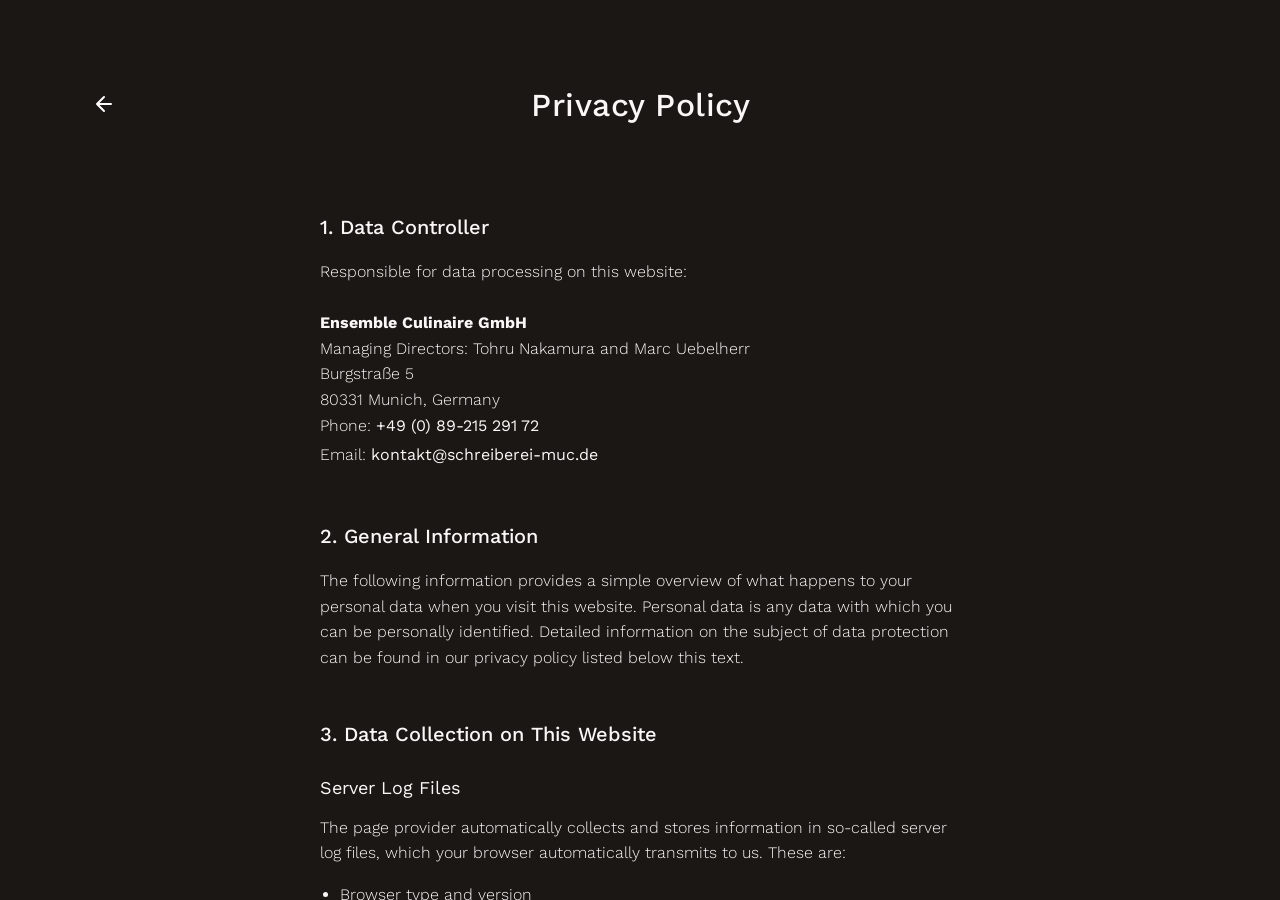
==== datenschutz.html @ 07e4b4e6 "Initial commit: Tohru Nakamura website ready for launch ✨ Features: - 3 Michelin Stars restaurant we" ====
<!DOCTYPE html>
<html lang="en">
<head>
    <meta charset="UTF-8">
    <meta name="viewport" content="width=device-width, initial-scale=1.0">
    <meta name="description" content="Privacy Policy - Tohru Nakamura Restaurant, Munich">
    <title>Privacy Policy - Tohru Nakamura</title>
    
    <!-- Favicon -->
    <link rel="icon" type="image/png" sizes="32x32" href="/favicon-32x32.png">
    <link rel="icon" type="image/png" sizes="16x16" href="/favicon-16x16.png">
    <link rel="apple-touch-icon" sizes="180x180" href="/apple-touch-icon.png">
    <link rel="manifest" href="/site.webmanifest">
    <meta name="msapplication-TileColor" content="#000000">
    <link rel="canonical" href="https://tohru-nakamura.de/datenschutz.html">
    
    <!-- Theme Color -->
    <meta name="theme-color" content="#000000">
    
    <link rel="stylesheet" href="styles.css">
    
    <link rel="preconnect" href="https://fonts.googleapis.com">
    <link rel="preconnect" href="https://fonts.gstatic.com" crossorigin>
    <link href="https://fonts.googleapis.com/css2?family=Work+Sans:wght@300;400;500;600&display=swap" rel="stylesheet">
    
    <script>
        // Add active class and animations on page load (matching main sections)
        document.addEventListener('DOMContentLoaded', function() {
            const section = document.querySelector('.page-section');
            if (section) {
                section.classList.add('active');
            }
        });
    </script>
</head>
<body>
    <section class="page-section">
        <button class="back-button" onclick="window.location.href='index.html'" aria-label="Back to home">
            <svg width="24" height="24" viewBox="0 0 24 24" fill="none" xmlns="http://www.w3.org/2000/svg" aria-hidden="true">
                <path d="M19 12H5M5 12L12 19M5 12L12 5" stroke="white" stroke-width="2" stroke-linecap="round" stroke-linejoin="round"/>
            </svg>
        </button>
        
        <div class="page-container">
            <div class="page-headline">
                <h1>Privacy Policy</h1>
            </div>
            
            <div class="page-content legal-content">
                <div class="page-text">
                    <h2>1. Data Controller</h2>
                    <p>
                        Responsible for data processing on this website:<br><br>
                        <strong>Ensemble Culinaire GmbH</strong><br>
                        Managing Directors: Tohru Nakamura and Marc Uebelherr<br>
                        Burgstraße 5<br>
                        80331 Munich, Germany<br>
                        Phone: <a href="tel:+498921529172" class="contact-link">+49 (0) 89-215 291 72</a><br>
                        Email: <a href="mailto:kontakt@schreiberei-muc.de" class="contact-link">kontakt@schreiberei-muc.de</a>
                    </p>
                </div>

                <div class="page-text">
                    <h2>2. General Information</h2>
                    <p>
                        The following information provides a simple overview of what happens to your personal data when you visit this website. Personal data is any data with which you can be personally identified. Detailed information on the subject of data protection can be found in our privacy policy listed below this text.
                    </p>
                </div>

                <div class="page-text">
                    <h2>3. Data Collection on This Website</h2>
                    <h3>Server Log Files</h3>
                    <p>
                        The page provider automatically collects and stores information in so-called server log files, which your browser automatically transmits to us. These are:
                    </p>
                    <ul>
                        <li>Browser type and version</li>
                        <li>Operating system used</li>
                        <li>Referrer URL</li>
                        <li>Hostname of the accessing computer</li>
                        <li>Time of the server request</li>
                        <li>IP address</li>
                    </ul>
                    <p>
                        This data is not combined with other data sources. The collection of this data is based on Art. 6 para. 1 lit. f GDPR. The website operator has a legitimate interest in the technically error-free presentation and optimization of its website - for this purpose, server log files must be recorded.
                    </p>
                </div>

                <div class="page-text">
                    <h2>4. Contact</h2>
                    <p>
                        If you contact us by email or telephone, your inquiry including all resulting personal data (name, inquiry) will be stored and processed by us for the purpose of handling your request. We do not pass on this data without your consent.
                    </p>
                    <p>
                        The processing of this data is based on Art. 6 para. 1 lit. b GDPR if your request is related to the fulfillment of a contract or is necessary for the implementation of pre-contractual measures. In all other cases, the processing is based on our legitimate interest in the effective processing of requests addressed to us (Art. 6 para. 1 lit. f GDPR) or on your consent (Art. 6 para. 1 lit. a GDPR) if this has been requested.
                    </p>
                    <p>
                        The data sent by you to us via contact requests remain with us until you request us to delete them, revoke your consent to storage or the purpose for data storage no longer applies (e.g. after completion of your request). Mandatory statutory provisions - in particular statutory retention periods - remain unaffected.
                    </p>
                </div>

                <div class="page-text">
                    <h2>5. Cookies</h2>
                    <p>
                        Our website uses so-called "cookies". Cookies are small text files and do not cause any damage to your device. They are stored either temporarily for the duration of a session (session cookies) or permanently (permanent cookies) on your device. Session cookies are automatically deleted after your visit. Permanent cookies remain stored on your device until you delete them yourself or until they are automatically deleted by your web browser.
                    </p>
                    <p>
                        Cookies have various functions. Many cookies are technically necessary, as certain website functions would not work without them (e.g. the reservation function). Other cookies are used to evaluate user behavior or display advertising.
                    </p>
                    <p>
                        You can set your browser so that you are informed about the setting of cookies and only allow cookies in individual cases, exclude the acceptance of cookies for certain cases or in general, and activate the automatic deletion of cookies when closing the browser. If cookies are deactivated, the functionality of this website may be limited.
                    </p>
                    <p>
                        If cookies are used by third-party companies or for analysis purposes, we will inform you separately about this in the context of this privacy policy and, if necessary, request consent.
                    </p>
                </div>

                <div class="page-text">
                    <h2>6. Reservation System (Zenchef/Formitable)</h2>
                    <p>
                        On this website we use the reservation system of Zenchef/Formitable. The provider is Formitable B.V., Gebouw Stationsplein 45 A4.004, 3013 AK Rotterdam, Netherlands.
                    </p>
                    <p>
                        When you make a reservation via our widget, your entered data (name, email address, phone number, date, time, number of people) will be transmitted to Zenchef/Formitable for processing the reservation and stored there. Data processing is based on Art. 6 para. 1 lit. b GDPR to fulfill the reservation contract.
                    </p>
                    <p>
                        Further information on the handling of user data can be found in the privacy policy of Zenchef/Formitable at: <a href="https://www.formitable.com/privacy" target="_blank" rel="noopener noreferrer" class="contact-link">formitable.com/privacy</a>
                    </p>
                </div>

                <div class="page-text">
                    <h2>7. Hosting</h2>
                    <p>
                        This website is hosted by an external service provider (host). The personal data collected on this website is stored on the servers of the host. This may primarily include IP addresses, contact requests, meta and communication data, contract data, contact details, names, website accesses and other data generated via a website.
                    </p>
                    <p>
                        The use of the host is for the purpose of contract fulfillment towards our potential and existing customers (Art. 6 para. 1 lit. b GDPR) and in the interest of a secure, fast and efficient provision of our online offer by a professional provider (Art. 6 para. 1 lit. f GDPR).
                    </p>
                    <p>
                        Our host will only process your data to the extent necessary to fulfill its service obligations and follow our instructions regarding this data.
                    </p>
                </div>

                <div class="page-text">
                    <h2>8. Your Rights as a Data Subject</h2>
                    <p>
                        You have the right:
                    </p>
                    <ul>
                        <li>according to Art. 15 GDPR to request information about your personal data processed by us;</li>
                        <li>according to Art. 16 GDPR to immediately request the correction of incorrect or completion of your personal data stored with us;</li>
                        <li>according to Art. 17 GDPR to request the deletion of your personal data stored with us;</li>
                        <li>according to Art. 18 GDPR to request the restriction of the processing of your personal data;</li>
                        <li>according to Art. 20 GDPR to receive your personal data that you have provided to us in a structured, common and machine-readable format or to request the transfer to another controller;</li>
                        <li>according to Art. 7 para. 3 GDPR to revoke your once given consent to us at any time;</li>
                        <li>according to Art. 77 GDPR to complain to a supervisory authority.</li>
                    </ul>
                </div>

                <div class="page-text">
                    <h2>9. Right to Object</h2>
                    <p>
                        If your personal data is processed on the basis of legitimate interests according to Art. 6 para. 1 sentence 1 lit. f GDPR, you have the right to object to the processing of your personal data according to Art. 21 GDPR, provided that there are reasons for this that arise from your particular situation.
                    </p>
                    <p>
                        If you wish to exercise your right to object, an email to: <a href="mailto:kontakt@schreiberei-muc.de" class="contact-link">kontakt@schreiberei-muc.de</a> is sufficient.
                    </p>
                </div>

                <div class="page-text">
                    <h2>10. Data Security</h2>
                    <p>
                        Within the website visit, we use the widespread SSL procedure (Secure Socket Layer) in connection with the highest encryption level supported by your browser. As a rule, this is 256-bit encryption. If your browser does not support 256-bit encryption, we use 128-bit v3 technology instead. You can recognize whether an individual page of our website is transmitted encrypted by the closed display of the lock symbol in the status bar of your browser.
                    </p>
                    <p>
                        We also use suitable technical and organizational security measures to protect your data against accidental or intentional manipulation, partial or complete loss, destruction or against unauthorized access by third parties. Our security measures are continuously improved in accordance with technological development.
                    </p>
                </div>

                <div class="page-text">
                    <h2>11. Currency and Amendment of this Privacy Policy</h2>
                    <p>
                        This privacy policy is currently valid and has the status of January 2026.
                    </p>
                    <p>
                        Due to the further development of our website and offers or due to changed legal or official requirements, it may become necessary to change this privacy policy. The current privacy policy can be retrieved and printed by you at any time on the website.
                    </p>
                </div>
            </div>
        </div>
    </section>
</body>
</html>
---- styles.css ----
/* Reset & Base Styles */
* {
    margin: 0;
    padding: 0;
    box-sizing: border-box;
}

:root {
    --primary-color: #1a1a1a;
    --secondary-color: #d4af37;
    --accent-color: #8b7355;
    --text-light: #faf8f6; /* Warm White - Soft & Luxurious */
    --text-dark: #333;
    --bg-light: #ffffff;
    --bg-dark: #1a1a1a;
    --bg-section: #1a1714; /* Warm Charcoal - Harmonizes with Warm Black */
    --bg-home: #0e0c0a; /* Warm Black - Premium Fine Dining */
    --burgundy: #7d1a1a; /* Burgundy - Fine Dining Red */
    --burgundy-hover: #9b2226; /* Burgundy Hover State */
    --transition: all 0.3s ease;
    
    /* 8px Baseline Grid System */
    --spacing-xs: 8px;      /* 1x */
    --spacing-sm: 16px;     /* 2x */
    --spacing-md: 24px;     /* 3x */
    --spacing-lg: 32px;     /* 4x */
    --spacing-xl: 40px;     /* 5x */
    --spacing-2xl: 48px;    /* 6x */
    --spacing-3xl: 64px;    /* 8x */
    --spacing-4xl: 80px;    /* 10x */
}

html {
    scroll-behavior: smooth;
    height: 100%;
}

/* Respect user's motion preferences */
@media (prefers-reduced-motion: reduce) {
    *,
    *::before,
    *::after {
        animation-duration: 0.01ms !important;
        animation-iteration-count: 1 !important;
        transition-duration: 0.01ms !important;
        scroll-behavior: auto !important;
    }
}

/* Performance optimizations - Remove will-change after animations */
.home-section:not(.slide-up):not(.slide-in-from-top) {
    will-change: auto;
}

.reserve-section:not(.active):not(.slide-down) {
    will-change: auto;
}

.page-section:not(.active):not(.slide-down) {
    will-change: auto;
}

/* Optimize animations to use GPU */
.home-section,
.reserve-section,
.page-section,
.hero-images-container,
.home-hero-image,
.home-navigation .nav-item {
    transform: translateZ(0);
    -webkit-transform: translateZ(0);
}

body {
    font-family: 'Work Sans', sans-serif;
    line-height: 1.6;
    color: var(--text-dark);
    background-color: var(--bg-light);
    margin: 0;
    padding: 0;
    min-height: 100vh;
    cursor: default;
}

/* Formitable Widget Styling */
.formitable-widget {
    display: none;
}

#ft-0b624972 {
    z-index: 10001 !important;
}

/* Override Formitable default styles if needed */
.formitable-widget iframe {
    border: none !important;
}

/* Skip Link for Accessibility */
.skip-link {
    position: absolute;
    top: -100px;
    left: 20px;
    z-index: 10000;
    background-color: white;
    color: black;
    padding: 12px 24px;
    text-decoration: none;
    font-weight: 600;
    border-radius: 4px;
    box-shadow: 0 4px 12px rgba(0, 0, 0, 0.3);
    transition: top 0.3s ease;
}

.skip-link:focus {
    top: 20px;
    outline: 3px solid #d4af37;
    outline-offset: 2px;
}

/* Premium cursor for interactive elements */
a, button {
    cursor: pointer;
    transition: transform 0.2s ease;
}

a:active, button:active {
    transform: scale(0.98);
}

/* Accessibility - Focus States */
a:focus-visible, 
button:focus-visible {
    outline: 2px solid white;
    outline-offset: 4px;
    border-radius: 2px;
}

.nav-item:focus-visible {
    outline-color: white;
}

.reserve-button:focus-visible,
.page-button:focus-visible {
    outline-color: white;
    outline-offset: 2px;
}

.back-button:focus-visible {
    outline: 2px solid white;
    outline-offset: 4px;
    border-radius: 4px;
}

/* Home page specific body styling */
body:has(.home-section) {
    background-color: var(--bg-home);
    color: var(--text-light);
}

h1, h2, h3 {
    font-family: 'Work Sans', sans-serif;
    font-weight: 600;
}

.container {
    max-width: 1200px;
    margin: 0 auto;
    padding: 0 20px;
}

/* Navigation */
.navbar {
    position: fixed;
    top: 0;
    width: 100%;
    background-color: rgba(26, 26, 26, 0.95);
    backdrop-filter: blur(10px);
    z-index: 1000;
    padding: 1rem 0;
    transition: var(--transition);
}

/* Hide navbar when home section is visible */
body:has(.home-section) .navbar {
    display: none;
}

.navbar.scrolled {
    background-color: rgba(26, 26, 26, 0.98);
    box-shadow: 0 2px 10px rgba(0, 0, 0, 0.1);
}

.navbar .container {
    display: flex;
    justify-content: space-between;
    align-items: center;
}

.nav-brand h1 {
    color: var(--secondary-color);
    font-size: 1.5rem;
    font-weight: 700;
}

.nav-menu {
    display: flex;
    list-style: none;
    gap: 2rem;
}

.nav-link {
    color: var(--text-light);
    text-decoration: none;
    font-weight: 400;
    position: relative;
    display: inline-block;
    padding-bottom: 5px;
}

.nav-link::before {
    content: '';
    position: absolute;
    width: 100%;
    height: 2px;
    bottom: 0;
    left: 0;
    background-color: var(--secondary-color);
    visibility: hidden;
    transform: scaleX(0);
    transform-origin: left;
    transition: all 0.3s ease-in-out 0s;
}

.nav-link:hover {
    color: var(--secondary-color);
}

.nav-link:hover::before {
    visibility: visible;
    transform: scaleX(1);
}

.nav-toggle {
    display: none;
    flex-direction: column;
    background: none;
    border: none;
    cursor: pointer;
    gap: 4px;
}

.nav-toggle span {
    width: 25px;
    height: 2px;
    background-color: var(--text-light);
    transition: var(--transition);
}

/* Home Section - New Design */
.home-section {
    position: fixed;
    top: 0;
    left: 0;
    width: 100%;
    min-height: 100vh;
    height: 100vh;
    background-color: var(--bg-home);
    display: flex;
    flex-direction: column;
    justify-content: center;
    padding: 0;
    overflow: hidden;
    z-index: 100;
    transition: transform 0.8s cubic-bezier(0.77, 0, 0.175, 1);
    transform: translate3d(0, 0, 0);
    will-change: transform;
    backface-visibility: hidden;
    -webkit-backface-visibility: hidden;
}

.home-section::before {
    content: '';
    position: absolute;
    top: 0;
    left: 0;
    width: 100%;
    height: 100%;
    background: var(--bg-home);
    z-index: 999;
    animation: curtainUp 1.2s cubic-bezier(0.77, 0, 0.175, 1) 0.2s forwards;
    pointer-events: none;
}

@keyframes curtainUp {
    to {
        transform: translateY(-100%);
        opacity: 0;
    }
}

/* Home slides up when reserve is active */
.home-section.slide-up {
    transform: translate3d(0, -100%, 0);
}

/* Home slides in from top */
.home-section.slide-in-from-top {
    transform: translate3d(0, -100%, 0);
    animation: slideInFromTop 0.8s cubic-bezier(0.77, 0, 0.175, 1) forwards;
}

@keyframes slideInFromTop {
    to {
        transform: translate3d(0, 0, 0);
    }
}

.home-tagline {
    position: absolute;
    top: var(--spacing-xl);
    left: 0;
    right: 0;
    text-align: center;
    z-index: 10;
}

.home-tagline p {
    font-family: 'Work Sans', sans-serif;
    font-weight: 300;
    letter-spacing: 0.8px;
    margin: 0;
    text-transform: none;
    opacity: 0;
    animation: fadeIn 0.8s ease forwards;
}

.home-tagline #datetime-display {
    animation-delay: 0.8s;
}

.home-tagline #countdown-display {
    animation-delay: 1s;
}

@keyframes fadeIn {
    to {
        opacity: 1;
    }
}

.home-tagline #datetime-display {
    color: #999999;
    font-size: 12px;
    animation-delay: 0.8s;
}

.home-tagline .countdown {
    margin-top: 4px;
    color: #F2F2F2;
    animation-delay: 1s;
}

.home-tagline .open-status {
    display: flex;
    align-items: center;
    gap: 8px;
    margin-top: 4px;
    color: #F2F2F2;
    justify-content: center;
    opacity: 1;
}

/* Location Time */
.home-tagline .location-time {
    font-size: 0.75rem;
    opacity: 0.6;
    font-weight: 300;
    color: #999999;
    animation-delay: 0.8s;
}

.open-dot {
    width: 6px;
    height: 6px;
    background-color: #8ba888; /* Sage Green - Subtle & Elegant */
    border-radius: 50%;
    position: relative;
    display: inline-block;
    animation: breathe 5s ease-in-out infinite;
}

.open-dot::after {
    content: '';
    position: absolute;
    top: -4px;
    left: -4px;
    right: -4px;
    bottom: -4px;
    border: 1px solid rgba(139, 168, 136, 0.25);
    border-radius: 50%;
    animation: ripple 3.5s ease-in-out infinite;
}

@keyframes breathe {
    0%, 100% {
        opacity: 0.8;
    }
    50% {
        opacity: 1;
    }
}

@keyframes ripple {
    0% {
        transform: scale(0.9);
        opacity: 0.8;
    }
    100% {
        transform: scale(1.5);
        opacity: 0;
    }
}

.home-hero-image {
    position: absolute;
    left: 50%;
    top: 50%;
    transform: translate3d(-50%, -50%, 0);
    width: auto;
    height: 50vh;
    display: flex;
    align-items: center;
    justify-content: center;
    z-index: 10;
    will-change: transform;
    backface-visibility: hidden;
    -webkit-backface-visibility: hidden;
}

.hero-images-container {
    position: relative;
    width: auto;
    height: 50vh;
    aspect-ratio: 120 / 140;
    margin: 0 auto;
    overflow: hidden;
    clip-path: url(#heroClipPath);
    -webkit-clip-path: url(#heroClipPath);
}

.hero-image-slide {
    position: absolute;
    top: 0;
    left: 0;
    width: 100%;
    height: 100%;
    object-fit: cover;
    object-position: center;
    opacity: 0;
    transform: translateZ(0) scale(1.03);
    transform-origin: center center;
    backface-visibility: hidden;
    -webkit-backface-visibility: hidden;
    transition: opacity 1.8s cubic-bezier(0.76, 0, 0.24, 1);
}

.hero-image-slide.active {
    opacity: 1;
    will-change: transform, opacity;
    animation: heroKenBurns 6s cubic-bezier(0.25, 0.46, 0.45, 0.94) forwards;
}

.hero-image-slide.fade-out {
    opacity: 0;
    will-change: opacity;
    transition: opacity 1.8s cubic-bezier(0.76, 0, 0.24, 1);
}

.hero-image-slide:not(.active):not(.fade-out) {
    will-change: auto;
}

/* Ken Burns Effect - Subtiler Zoom + leichte Bewegung */
@keyframes heroKenBurns {
    0% {
        transform: translateZ(0) scale(1.03);
    }
    100% {
        transform: translateZ(0) scale(1.1);
    }
}

.hero-logo {
    position: absolute;
    top: 50%;
    left: 50%;
    transform: translate(-50%, -50%);
    width: calc(100% / 1.618);
    height: auto;
    max-width: 90%;
    z-index: 20;
    opacity: 0;
    animation: logoFadeIn 1s ease 1.5s forwards;
    pointer-events: none;
    object-fit: contain;
}

.michelin-stars {
    position: absolute;
    top: calc(50% + 40px);
    left: 50%;
    transform: translateX(-50%);
    display: flex;
    gap: 8px;
    align-items: center;
    z-index: 20;
    opacity: 0;
    animation: logoFadeIn 1s cubic-bezier(0.25, 0.46, 0.45, 0.94) 1.5s forwards;
    pointer-events: none;
}

.michelin-star {
    width: 16px;
    height: 16px;
    object-fit: contain;
    filter: brightness(0) invert(1);
}


@keyframes logoFadeIn {
    from {
        opacity: 0;
        transform: translate3d(-50%, 10px, 0);
    }
    to {
        opacity: 1;
        transform: translate3d(-50%, 0, 0);
    }
}


@keyframes heroReveal {
    to {
        opacity: 1;
        transform: scale(1);
    }
}

.home-navigation {
    position: absolute;
    bottom: var(--spacing-4xl);
    left: 0;
    right: 0;
    display: flex;
    justify-content: center;
    align-items: center;
    gap: var(--spacing-xl);
    padding: 0;
    flex-wrap: wrap;
    z-index: 10;
}

.home-navigation .nav-item {
    color: var(--text-light);
    font-family: 'Work Sans', sans-serif;
    font-size: 1rem;
    font-weight: 300;
    text-decoration: none;
    letter-spacing: 0.5px;
    transition: opacity 0.3s ease;
    position: relative;
    overflow: hidden;
    opacity: 0;
    transform: translate3d(0, 10px, 0);
    animation: fadeInUp 0.6s cubic-bezier(0.25, 0.46, 0.45, 0.94) forwards;
    will-change: transform, opacity;
    backface-visibility: hidden;
}

.home-navigation .nav-item:nth-child(1) {
    animation-delay: 1.2s;
}

.home-navigation .nav-item:nth-child(2) {
    animation-delay: 1.3s;
}

.home-navigation .nav-item:nth-child(3) {
    animation-delay: 1.4s;
}

.home-navigation .nav-item:nth-child(4) {
    animation-delay: 1.5s;
}

.home-navigation .nav-item:nth-child(5) {
    animation-delay: 1.6s;
}

.home-navigation .nav-item::before {
    content: '';
    position: absolute;
    width: 100%;
    height: 1px;
    bottom: 0;
    left: 0;
    background-color: var(--text-light);
    visibility: hidden;
    transform: scaleX(0);
    transform-origin: left;
    transition: all 0.4s cubic-bezier(0.4, 0, 0.2, 1);
}

.home-navigation .nav-item:hover {
    opacity: 1;
}

.home-navigation .nav-item:hover::before {
    visibility: visible;
    transform: scaleX(1);
}

/* Hide top navbar on home section */
#home ~ * .navbar {
    display: none;
}

/* Old Hero Section Styles - Removed (not used in current design) */

/* Unused Styles Removed - Old design elements not used in current implementation */
/* Removed: .btn, .section, .about-content, .restaurant-card, .tv-show-card, .philosophy-content, .contact-content, .contact-form, old .footer */

/* Animations */
@keyframes fadeInUp {
    from {
        opacity: 0;
        transform: translate3d(0, 30px, 0);
    }
    to {
        opacity: 1;
        transform: translate3d(0, 0, 0);
    }
}

/* Bounce animation removed - not used */

/* Home Section Responsive */
@media (max-width: 768px) {
    .home-tagline {
        top: var(--spacing-lg);
    }

    .home-tagline p {
        font-size: 0.85rem;
    }
    
    .home-tagline .hero-headline {
        font-size: 1.75rem;
    }
    
    .home-tagline .hero-subline {
        font-size: 0.875rem;
    }

    .home-hero-image {
        padding: 0 var(--spacing-sm);
    }

    .home-navigation {
        bottom: 72px;
        gap: var(--spacing-md);
    }

    .home-navigation .nav-item {
        font-size: 0.9rem;
    }
    
    .home-footer {
        bottom: var(--spacing-md);
    }
}

@media (max-width: 480px) {
    .home-section {
        display: flex;
        flex-direction: column;
        justify-content: flex-start;
        align-items: center;
        padding: var(--spacing-lg) var(--spacing-sm) var(--spacing-md) var(--spacing-sm);
        gap: 0;
        overflow-y: auto;
        overflow-x: hidden;
        height: 100vh;
        min-height: 100vh;
    }
    
    .home-tagline {
        position: relative;
        top: auto;
        left: auto;
        right: auto;
        margin-top: 0;
        order: 1;
    }

    .home-tagline p {
        font-size: 0.75rem;
        letter-spacing: 0.5px;
    }
    
    .home-hero-image {
        position: relative;
        top: auto;
        left: auto;
        transform: none;
        margin-top: var(--spacing-lg);
        width: 80%;
        max-width: 300px;
        height: auto;
        order: 2;
        padding: 0;
    }
    
    .hero-images-container {
        position: relative;
        width: 100%;
        height: auto;
        aspect-ratio: 120 / 140;
    }
    
    .hero-logo {
        width: calc(100% / 1.618);
        max-width: 80%;
    }
    
    .michelin-stars {
        top: calc(50% + var(--spacing-2xl));
        gap: var(--spacing-sm);
    }
    
    .michelin-star {
        width: 14px;
        height: 14px;
    }

    .home-navigation {
        position: relative;
        bottom: auto;
        left: auto;
        right: auto;
        margin-top: var(--spacing-xl);
        margin-bottom: var(--spacing-lg);
        gap: var(--spacing-md);
        flex-direction: column;
        align-items: center;
        order: 3;
    }

    .home-navigation .nav-item {
        font-size: 0.85rem;
    }
    
    .home-footer {
        position: relative;
        bottom: auto;
        margin-top: var(--spacing-xl);
        order: 4;
    }
}

/* Responsive Design */
@media (max-width: 768px) {
    .nav-menu {
        position: fixed;
        left: -100%;
        top: 70px;
        flex-direction: column;
        background-color: var(--bg-dark);
        width: 100%;
        text-align: center;
        transition: var(--transition);
        padding: 2rem 0;
        box-shadow: 0 10px 27px rgba(0, 0, 0, 0.05);
    }

    .nav-menu.active {
        left: 0;
    }

    .nav-toggle {
        display: flex;
    }

    .nav-toggle.active span:nth-child(1) {
        transform: rotate(45deg) translate(5px, 5px);
    }

    .nav-toggle.active span:nth-child(2) {
        opacity: 0;
    }

    .nav-toggle.active span:nth-child(3) {
        transform: rotate(-45deg) translate(7px, -6px);
    }

    /* Removed unused responsive styles for old design elements */

    .footer-content {
        flex-direction: column;
        gap: 1rem;
    }

    .footer-links {
        flex-wrap: wrap;
        justify-content: center;
    }
}

/* Removed unused responsive styles for old design elements */

/* Reserve Section */
.reserve-section {
    position: fixed;
    top: 0;
    left: 0;
    width: 100%;
    height: 100vh;
    background-color: var(--bg-section);
    color: var(--text-light);
    overflow-y: auto;
    overflow-x: hidden;
    z-index: 200;
    transform: translate3d(0, 100%, 0);
    transition: transform 0.8s cubic-bezier(0.77, 0, 0.175, 1);
    -webkit-overflow-scrolling: touch;
    scroll-behavior: smooth;
    will-change: transform;
    backface-visibility: hidden;
    -webkit-backface-visibility: hidden;
}

/* Reserve slides up when active */
.reserve-section:target,
.reserve-section.active {
    transform: translate3d(0, 0, 0);
}

/* Reserve slides down when closing */
.reserve-section.slide-down {
    transform: translate3d(0, 100%, 0);
}

.back-button {
    position: fixed;
    top: var(--spacing-4xl);
    left: var(--spacing-4xl);
    width: 48px;
    height: 48px;
    background: none;
    border: none;
    cursor: pointer;
    z-index: 9999;
    padding: 12px;
    transition: transform 0.3s cubic-bezier(0.34, 1.56, 0.64, 1), opacity 0.3s ease, background-color 0.3s ease;
    opacity: 1;
    border-radius: 50%;
    display: flex;
    align-items: center;
    justify-content: center;
}

.back-button:hover {
    opacity: 1;
    transform: translateX(-4px);
    background-color: rgba(255, 255, 255, 0.1);
}

.back-button:active {
    transform: translateX(-6px) scale(0.95);
}

.back-button svg {
    display: block;
    width: 100%;
    height: 100%;
}

.reserve-container {
    max-width: 1440px;
    margin: 0 auto;
    padding: var(--spacing-4xl) 0;
    display: flex;
    flex-direction: column;
    align-items: center;
    gap: var(--spacing-4xl);
}

.reserve-headline {
    text-align: center;
}

.reserve-headline h1 {
    font-family: 'Work Sans', sans-serif;
    font-size: 32px;
    font-weight: 500;
    letter-spacing: 0.5px;
    margin: 0;
    opacity: 0;
    transform: translate3d(0, 20px, 0);
    animation: fadeInUp 0.8s cubic-bezier(0.25, 0.46, 0.45, 0.94) 0.1s forwards;
    will-change: transform, opacity;
}

.reserve-content {
    width: 640px;
    max-width: 90%;
    display: flex;
    flex-direction: column;
    gap: var(--spacing-lg);
}

.reserve-intro {
    font-family: 'Work Sans', sans-serif;
    font-size: 16px;
    font-weight: 300;
    line-height: 1.6;
}

.reserve-intro p {
    opacity: 0;
    transform: translate3d(0, 20px, 0);
    animation: fadeInUp 0.8s cubic-bezier(0.25, 0.46, 0.45, 0.94) forwards;
    will-change: transform, opacity;
}

.reserve-intro p:nth-child(1) {
    animation-delay: 0.1s;
}

.reserve-intro p:nth-child(2) {
    animation-delay: 0.2s;
}

.reserve-intro p {
    margin-bottom: 16px;
}

.reserve-intro p:last-child {
    margin-bottom: 0;
}

.reserve-button {
    display: inline-flex;
    align-items: center;
    justify-content: center;
    background-color: var(--burgundy);
    color: var(--text-light);
    font-family: 'Work Sans', sans-serif;
    font-size: 16px;
    font-weight: 400;
    text-decoration: none;
    padding: var(--spacing-sm) var(--spacing-md);
    transition: transform 0.4s cubic-bezier(0.23, 1, 0.32, 1), background-color 0.4s cubic-bezier(0.23, 1, 0.32, 1), box-shadow 0.4s cubic-bezier(0.23, 1, 0.32, 1);
    align-self: flex-start;
    position: relative;
    overflow: hidden;
    opacity: 0;
    transform: translate3d(0, 20px, 0);
    animation: fadeInUp 0.8s cubic-bezier(0.25, 0.46, 0.45, 0.94) 0.25s forwards;
    will-change: transform, opacity;
    backface-visibility: hidden;
}

.reserve-button::before {
    content: '';
    position: absolute;
    top: 0;
    left: -100%;
    width: 100%;
    height: 100%;
    background: linear-gradient(90deg, transparent, rgba(255, 255, 255, 0.2), transparent);
    transition: left 0.6s;
    pointer-events: none;
}

.reserve-button:hover {
    background-color: var(--burgundy-hover);
    transform: translate3d(0, -2px, 0);
    box-shadow: 0 8px 20px rgba(125, 26, 26, 0.5);
}

.reserve-button:hover::before {
    left: 100%;
}

.reserve-section-block {
    display: flex;
    flex-direction: column;
    gap: var(--spacing-sm);
    opacity: 0;
    transform: translate3d(0, 20px, 0);
    animation: fadeInUp 0.8s cubic-bezier(0.25, 0.46, 0.45, 0.94) forwards;
    will-change: transform, opacity;
}

.reserve-content > .reserve-section-block:nth-of-type(1) {
    animation-delay: 0.35s;
}

.reserve-content > .reserve-section-block:nth-of-type(2) {
    animation-delay: 0.45s;
}

.reserve-content > .reserve-section-block:nth-of-type(3) {
    animation-delay: 0.55s;
}

.reserve-content > .reserve-section-block:nth-of-type(4) {
    animation-delay: 0.65s;
}

.reserve-section-block h2 {
    font-family: 'Work Sans', sans-serif;
    font-size: 24px;
    font-weight: 400;
    margin: 0;
}

.reserve-text {
    font-family: 'Work Sans', sans-serif;
    font-size: 16px;
    font-weight: 300;
    line-height: 1.6;
}

.reserve-text p {
    margin-bottom: 16px;
}

.reserve-text p:last-child {
    margin-bottom: 0;
}

/* Closure Dates List */
.closure-dates {
    list-style: none;
    padding: 0;
    margin: 1rem 0;
}

.closure-dates li {
    padding: 0.5rem 0;
    border-bottom: 1px solid rgba(255, 255, 255, 0.1);
    font-family: 'Work Sans', sans-serif;
    font-size: 16px;
    font-weight: 300;
}

.closure-dates li:last-child {
    border-bottom: none;
}

/* Reserve Section Responsive */
@media (max-width: 1024px) {
    .back-button {
        top: var(--spacing-xl);
        left: var(--spacing-xl);
    }
    
    .reserve-container {
        padding: var(--spacing-3xl) var(--spacing-md);
        gap: var(--spacing-3xl);
    }
}

@media (max-width: 768px) {
    .back-button {
        top: var(--spacing-lg);
        left: var(--spacing-lg);
        width: var(--spacing-md);
        height: var(--spacing-md);
    }
    
    .reserve-container {
        padding: var(--spacing-xl) var(--spacing-md);
        gap: var(--spacing-xl);
    }
    
    .reserve-headline h1 {
        font-size: 28px;
    }
    
    .reserve-content {
        width: 100%;
    }
    
    .reserve-section-block h2 {
        font-size: 20px;
    }
}

@media (max-width: 480px) {
    .back-button {
        top: 20px;
        left: 20px;
    }
    
    .reserve-headline h1 {
        font-size: 24px;
    }
    
    .reserve-intro,
    .reserve-text {
        font-size: 14px;
    }
    
    .reserve-button {
        font-size: 14px;
        padding: 12px 20px;
    }
    
    .reserve-section-block h2 {
        font-size: 18px;
    }
}

/* Generic Page Section Styles (Origin, Gift, Contact, Journal) */
.page-section {
    position: fixed;
    top: 0;
    left: 0;
    width: 100%;
    height: 100vh;
    background-color: var(--bg-section);
    color: var(--text-light);
    overflow-y: auto;
    overflow-x: hidden;
    z-index: 200;
    transform: translate3d(0, 100%, 0);
    transition: transform 0.8s cubic-bezier(0.77, 0, 0.175, 1);
    -webkit-overflow-scrolling: touch;
    scroll-behavior: smooth;
    will-change: transform;
    backface-visibility: hidden;
    -webkit-backface-visibility: hidden;
}

.page-section .page-container {
    position: relative;
    min-height: calc(100vh - 160px);
    padding-bottom: var(--spacing-4xl);
}

.page-section:target,
.page-section.active {
    transform: translate3d(0, 0, 0);
}

.page-section.slide-down {
    transform: translate3d(0, 100%, 0);
}

.page-container {
    max-width: 1440px;
    margin: 0 auto;
    padding: var(--spacing-4xl) 0;
    display: flex;
    flex-direction: column;
    align-items: center;
    gap: var(--spacing-4xl);
}

.page-headline {
    text-align: center;
}

.page-headline h1 {
    font-family: 'Work Sans', sans-serif;
    font-size: 32px;
    font-weight: 500;
    letter-spacing: 0.5px;
    margin: 0;
    opacity: 0;
    transform: translate3d(0, 20px, 0);
    animation: fadeInUp 0.8s cubic-bezier(0.25, 0.46, 0.45, 0.94) 0.1s forwards;
    will-change: transform, opacity;
}

.page-content {
    width: 640px;
    max-width: 90%;
    display: flex;
    flex-direction: column;
    gap: var(--spacing-lg);
}

.page-text {
    font-family: 'Work Sans', sans-serif;
    font-size: 16px;
    font-weight: 300;
    line-height: 1.6;
    opacity: 0;
    transform: translate3d(0, 20px, 0);
    animation: fadeInUp 0.8s cubic-bezier(0.25, 0.46, 0.45, 0.94) 0.2s forwards;
    will-change: transform, opacity;
}

.page-text p {
    margin-bottom: 16px;
}

.page-text p:last-child {
    margin-bottom: 0;
}

.page-button {
    display: inline-flex;
    align-items: center;
    justify-content: center;
    background-color: var(--burgundy);
    color: var(--text-light);
    font-family: 'Work Sans', sans-serif;
    font-size: 16px;
    font-weight: 400;
    text-decoration: none;
    padding: var(--spacing-sm) var(--spacing-md);
    transition: transform 0.4s cubic-bezier(0.23, 1, 0.32, 1), background-color 0.4s cubic-bezier(0.23, 1, 0.32, 1), box-shadow 0.4s cubic-bezier(0.23, 1, 0.32, 1);
    align-self: flex-start;
    position: relative;
    overflow: hidden;
    opacity: 0;
    transform: translate3d(0, 20px, 0);
    animation: fadeInUp 0.8s cubic-bezier(0.25, 0.46, 0.45, 0.94) 0.3s forwards;
    will-change: transform, opacity;
    backface-visibility: hidden;
}

.page-button::before {
    content: '';
    position: absolute;
    top: 0;
    left: -100%;
    width: 100%;
    height: 100%;
    background: linear-gradient(90deg, transparent, rgba(255, 255, 255, 0.2), transparent);
    transition: left 0.6s;
    pointer-events: none;
}

.page-button:hover {
    background-color: var(--burgundy-hover);
    transform: translate3d(0, -2px, 0);
    box-shadow: 0 8px 20px rgba(125, 26, 26, 0.5);
}

.page-button:hover::before {
    left: 100%;
}

.page-section-block {
    display: flex;
    flex-direction: column;
    gap: var(--spacing-sm);
    opacity: 0;
    transform: translate3d(0, 20px, 0);
    animation: fadeInUp 0.8s cubic-bezier(0.25, 0.46, 0.45, 0.94) forwards;
    will-change: transform, opacity;
}

.page-section-block:nth-of-type(1) {
    animation-delay: 0.3s;
}

.page-section-block:nth-of-type(2) {
    animation-delay: 0.4s;
}

.page-section-block:nth-of-type(3) {
    animation-delay: 0.5s;
}

.page-section-block:nth-of-type(4) {
    animation-delay: 0.6s;
}

.page-section-block h2 {
    font-family: 'Work Sans', sans-serif;
    font-size: 24px;
    font-weight: 400;
    margin: 0;
}

.page-image {
    width: 100%;
    overflow: hidden;
    border-radius: 0;
    background-color: #1a1a1a;
    position: relative;
    opacity: 0;
    transform: translate3d(0, 20px, 0);
    animation: fadeInUp 0.8s cubic-bezier(0.25, 0.46, 0.45, 0.94) 0.5s forwards;
    will-change: transform, opacity;
}

/* Shimmer effect removed for cleaner look */

.page-image img {
    width: 100%;
    height: auto;
    display: block;
    opacity: 0;
    transition: opacity 0.6s ease;
}

.page-image img.loaded {
    opacity: 1;
}

.page-image img.loaded ~ .page-image::before {
    display: none;
}

/* Contact Section Specific Styles */
.contact-section-block {
    display: flex;
    flex-direction: column;
    gap: var(--spacing-sm);
    opacity: 0;
    transform: translate3d(0, 20px, 0);
    animation: fadeInUp 0.8s cubic-bezier(0.25, 0.46, 0.45, 0.94) forwards;
    will-change: transform, opacity;
}

.contact-section-block:nth-of-type(1) {
    animation-delay: 0.3s;
}

.contact-section-block:nth-of-type(2) {
    animation-delay: 0.4s;
}

.contact-section-block:nth-of-type(3) {
    animation-delay: 0.5s;
}

.contact-section-block:nth-of-type(4) {
    animation-delay: 0.6s;
}

.contact-section-block h2 {
    font-family: 'Work Sans', sans-serif;
    font-size: 24px;
    font-weight: 400;
    margin: 0;
}

.contact-link {
    font-family: 'Work Sans', sans-serif;
    font-size: 16px;
    font-weight: 400;
    color: var(--text-light);
    text-decoration: none;
    display: inline-block;
    position: relative;
    padding-bottom: 4px;
}

.contact-link::before {
    content: '';
    position: absolute;
    width: 100%;
    height: 1px;
    bottom: 0;
    left: 0;
    background-color: var(--text-light);
    visibility: hidden;
    transform: scaleX(0);
    transform-origin: left;
    transition: all 0.3s ease-in-out 0s;
}

.contact-link:hover::before {
    visibility: visible;
    transform: scaleX(1);
}

/* Page Section Responsive */
@media (max-width: 1024px) {
    .page-container {
        padding: 60px 20px;
        gap: 60px;
    }
}

@media (max-width: 768px) {
    .page-container {
        padding: 40px 20px;
        gap: 40px;
    }
    
    .page-headline h1 {
        font-size: 28px;
    }
    
    .page-content {
        width: 100%;
    }
    
    .page-section-block h2,
    .contact-section-block h2 {
        font-size: 20px;
    }
}

@media (max-width: 480px) {
    .page-headline h1 {
        font-size: 24px;
    }
    
    .page-text {
        font-size: 14px;
    }
    
    .page-button {
        font-size: 14px;
        padding: 12px 20px;
    }
    
    .page-section-block h2,
    .contact-section-block h2 {
        font-size: 18px;
    }
    
    .contact-link {
        font-size: 14px;
    }
}

/* Home Footer - Sichtbar auf Home Section */
.home-footer {
    position: absolute;
    bottom: var(--spacing-lg);
    left: 0;
    right: 0;
    width: 100%;
    text-align: center;
    padding: 0;
    display: flex;
    justify-content: center;
    align-items: center;
    gap: var(--spacing-sm);
    opacity: 0;
    animation: fadeIn 0.8s ease 1.8s forwards;
    z-index: 15;
}

.home-footer a {
    font-family: 'Work Sans', sans-serif;
    font-size: 12px;
    font-weight: 300;
    color: rgba(255, 255, 255, 0.6);
    text-decoration: none;
    display: inline-block;
    position: relative;
    padding-bottom: 2px;
    transition: color 0.3s ease;
}

.home-footer a::before {
    content: '';
    position: absolute;
    width: 100%;
    height: 1px;
    bottom: 0;
    left: 0;
    background-color: rgba(255, 255, 255, 0.8);
    visibility: hidden;
    transform: scaleX(0);
    transform-origin: center;
    transition: all 0.3s cubic-bezier(0.4, 0, 0.2, 1);
}

.home-footer a:hover {
    color: rgba(255, 255, 255, 0.95);
}

.home-footer a:hover::before {
    visibility: visible;
    transform: scaleX(1);
}

.home-footer span {
    color: rgba(255, 255, 255, 0.3);
    font-size: 12px;
}

/* Newsletter Form Styles */
.newsletter-form {
    width: 100%;
    opacity: 0;
    animation: fadeInUp 0.8s cubic-bezier(0.25, 0.46, 0.45, 0.94) 0.3s forwards;
}

.newsletter-form-disabled {
    opacity: 0.6;
}

.newsletter-input-group {
    display: flex;
    gap: var(--spacing-sm);
    margin-bottom: var(--spacing-sm);
}

.newsletter-input {
    flex: 1;
    padding: var(--spacing-sm) var(--spacing-md);
    font-family: 'Work Sans', sans-serif;
    font-size: 16px;
    font-weight: 300;
    color: var(--text-light);
    background-color: rgba(255, 255, 255, 0.1);
    border: 1px solid rgba(255, 255, 255, 0.2);
    border-radius: 0;
    outline: none;
    transition: all 0.3s ease;
}

.newsletter-input::placeholder {
    color: rgba(255, 255, 255, 0.5);
}

.newsletter-input:focus {
    background-color: rgba(255, 255, 255, 0.15);
    border-color: rgba(255, 255, 255, 0.4);
}

.newsletter-input:disabled {
    opacity: 0.5;
    cursor: not-allowed;
}

.newsletter-button {
    padding: var(--spacing-sm) var(--spacing-lg);
    font-family: 'Work Sans', sans-serif;
    font-size: 16px;
    font-weight: 400;
    color: white;
    background-color: #7d1a1a; /* Burgundy - Fine Dining Red */
    border: none;
    cursor: pointer;
    transition: all 0.4s cubic-bezier(0.23, 1, 0.32, 1);
    white-space: nowrap;
}

.newsletter-button:hover {
    background-color: var(--burgundy-hover);
    transform: translateY(-2px);
    box-shadow: 0 8px 20px rgba(125, 26, 26, 0.5);
}

.newsletter-button-disabled {
    background-color: #666666 !important;
    cursor: not-allowed !important;
}

.newsletter-button-disabled:hover {
    background-color: #666666 !important;
    transform: none !important;
    box-shadow: none !important;
}

.newsletter-success {
    font-family: 'Work Sans', sans-serif;
    font-size: 16px;
    font-weight: 400;
    color: #4caf50;
    padding: 12px;
    text-align: center;
    animation: fadeIn 0.5s ease;
}

.newsletter-error {
    font-family: 'Work Sans', sans-serif;
    font-size: 14px;
    font-weight: 400;
    color: #ff5252;
    padding: 12px;
    text-align: center;
    animation: fadeIn 0.5s ease;
}

.newsletter-info {
    font-family: 'Work Sans', sans-serif;
    font-size: 14px;
    font-weight: 300;
    color: rgba(255, 255, 255, 0.6);
    padding: 12px;
    text-align: center;
    margin-top: 8px;
}

/* Newsletter Form Responsive */
@media (max-width: 768px) {
    .newsletter-input-group {
        flex-direction: column;
        gap: 12px;
    }
    
    .newsletter-input {
        padding: 14px 18px;
        font-size: 15px;
    }
    
    .newsletter-button {
        padding: 14px 28px;
        font-size: 15px;
        width: 100%;
    }
}

@media (max-width: 480px) {
    .newsletter-input {
        padding: 12px 16px;
        font-size: 14px;
    }
    
    .newsletter-button {
        padding: 12px 24px;
        font-size: 14px;
    }
}

/* Section Footer - Sichtbar in scrollbaren Sections */
.section-footer {
    position: absolute;
    bottom: var(--spacing-md);
    left: 0;
    right: 0;
    width: 100%;
    text-align: center;
    padding: 0;
    display: flex;
    justify-content: center;
    align-items: center;
    gap: var(--spacing-sm);
    opacity: 0;
    animation: fadeInUp 0.8s cubic-bezier(0.25, 0.46, 0.45, 0.94) 0.8s forwards;
}

.section-footer a {
    font-family: 'Work Sans', sans-serif;
    font-size: 12px;
    font-weight: 300;
    color: rgba(255, 255, 255, 0.6);
    text-decoration: none;
    display: inline-block;
    position: relative;
    padding-bottom: 2px;
    transition: color 0.3s ease;
}

.section-footer a::before {
    content: '';
    position: absolute;
    width: 100%;
    height: 1px;
    bottom: 0;
    left: 0;
    background-color: rgba(255, 255, 255, 0.8);
    visibility: hidden;
    transform: scaleX(0);
    transform-origin: center;
    transition: all 0.3s cubic-bezier(0.4, 0, 0.2, 1);
}

.section-footer a:hover {
    color: rgba(255, 255, 255, 0.95);
}

.section-footer a:hover::before {
    visibility: visible;
    transform: scaleX(1);
}

.section-footer span {
    color: rgba(255, 255, 255, 0.3);
    font-size: 12px;
}

/* Footer Styles for Impressum & Datenschutz (Old - Keep for backwards compatibility) */
.footer {
    position: relative;
    width: 100%;
    background-color: var(--bg-home);
    padding: 24px 20px;
    z-index: 50;
    text-align: center;
    display: none; /* Hidden since we use home-footer and section-footer now */
}

.footer-container {
    max-width: 1440px;
    margin: 0 auto;
    display: flex;
    flex-direction: column;
    align-items: center;
    gap: 8px;
}

.footer-copyright {
    font-family: 'Work Sans', sans-serif;
    font-size: 12px;
    font-weight: 300;
    margin: 0;
    color: rgba(255, 255, 255, 0.6);
}

.footer-links {
    display: flex;
    align-items: center;
    gap: 12px;
}

.footer-links a {
    font-family: 'Work Sans', sans-serif;
    font-size: 12px;
    font-weight: 300;
    color: rgba(255, 255, 255, 0.6);
    text-decoration: none;
    position: relative;
    transition: color 0.3s ease;
}

.footer-links a::before {
    content: '';
    position: absolute;
    width: 100%;
    height: 1px;
    bottom: -2px;
    left: 0;
    background-color: rgba(255, 255, 255, 0.6);
    visibility: hidden;
    transform: scaleX(0);
    transform-origin: left;
    transition: all 0.3s ease-in-out 0s;
}

.footer-links a:hover {
    color: rgba(255, 255, 255, 0.9);
}

.footer-links a:hover::before {
    visibility: visible;
    transform: scaleX(1);
}

.footer-separator {
    color: rgba(255, 255, 255, 0.3);
    font-weight: 300;
    font-size: 12px;
}

/* Legal Content Styles for Impressum & Datenschutz */
.legal-content {
    gap: 48px;
}

.legal-content h2 {
    font-family: 'Work Sans', sans-serif;
    font-size: 20px;
    font-weight: 500;
    margin: 0 0 16px 0;
    color: var(--text-light);
}

.legal-content h3 {
    font-family: 'Work Sans', sans-serif;
    font-size: 18px;
    font-weight: 400;
    margin: 24px 0 12px 0;
    color: var(--text-light);
}

.legal-content ul {
    margin-left: 20px;
    margin-bottom: 16px;
}

.legal-content ul li {
    margin-bottom: 8px;
    line-height: 1.6;
}

/* Footer Responsive */
@media (max-width: 768px) {
    .home-footer,
    .section-footer {
        gap: 10px;
        padding: 16px 0 0 0;
    }
    
    .home-footer a,
    .section-footer a {
        font-size: 11px;
    }
    
    .home-footer span,
    .section-footer span {
        font-size: 11px;
    }
}

@media (max-width: 480px) {
    .home-footer {
        position: relative;
        bottom: auto;
        padding: 0;
        margin-top: var(--spacing-xl);
        margin-bottom: 0;
    }
    
    .section-footer {
        bottom: 24px;
    }
    
    .page-section .page-container {
        padding-bottom: 70px;
    }
    
    .home-footer a,
    .section-footer a {
        font-size: 10px;
    }
    
    .home-footer span,
    .section-footer span {
        font-size: 10px;
    }
    
    .legal-content h2 {
        font-size: 18px;
    }
    
    .legal-content h3 {
        font-size: 16px;
    }
}
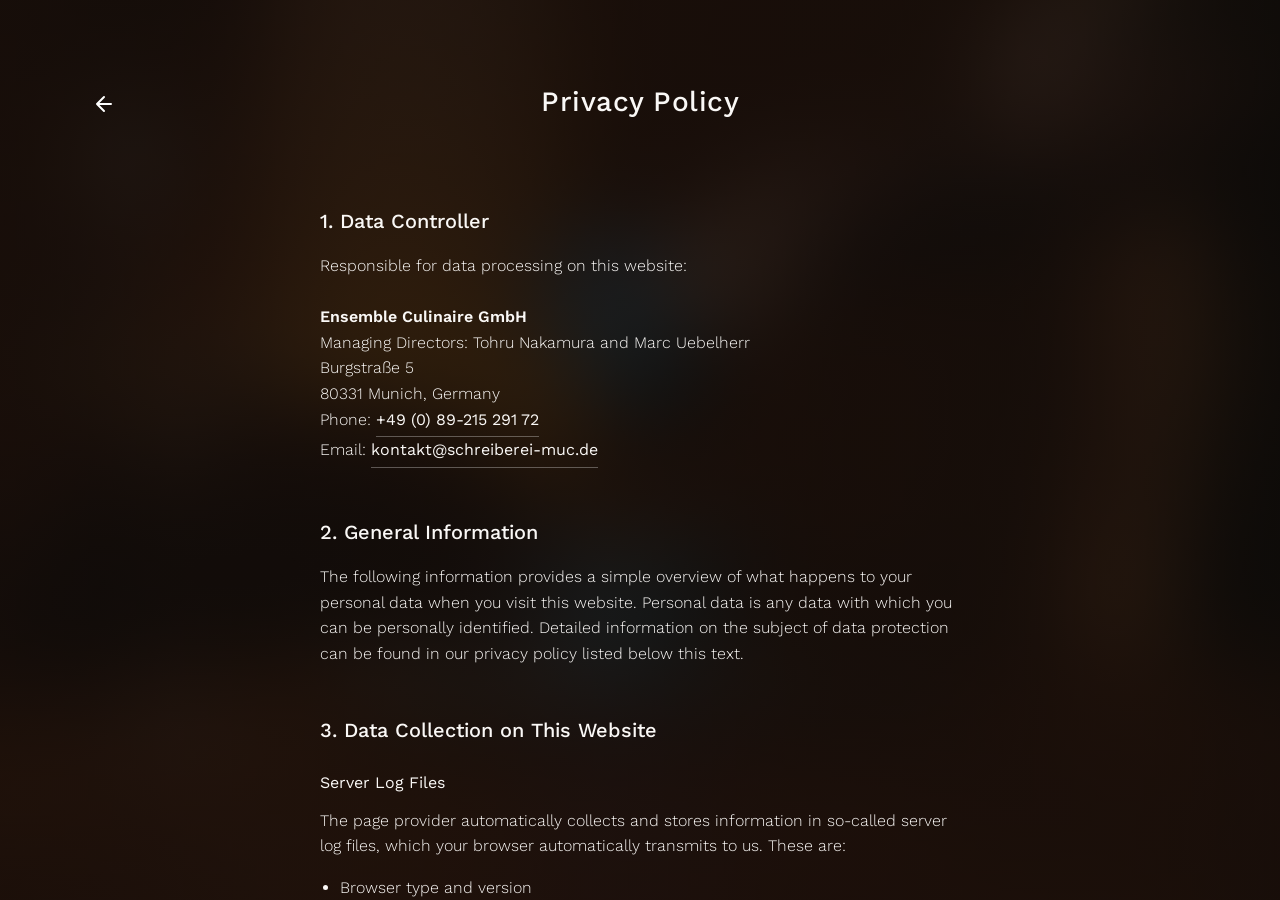
==== commit f82a8ee5: "Font checked." ====
--- a/datenschutz.html
+++ b/datenschutz.html
@@ -18,10 +18,6 @@
     <meta name="theme-color" content="#000000">
     
     <link rel="stylesheet" href="styles.css">
-    
-    <link rel="preconnect" href="https://fonts.googleapis.com">
-    <link rel="preconnect" href="https://fonts.gstatic.com" crossorigin>
-    <link href="https://fonts.googleapis.com/css2?family=Work+Sans:wght@300;400;500;600&display=swap" rel="stylesheet">
     
     <script>
         // Add active class and animations on page load (matching main sections)
--- a/styles.css
+++ b/styles.css
@@ -1,3 +1,37 @@
+/* Self-hosted Work Sans — no external Google Fonts dependency */
+@font-face {
+    font-family: 'Work Sans';
+    font-style: normal;
+    font-weight: 300;
+    font-display: swap;
+    src: url('fonts/work-sans-latin-300-normal.woff2') format('woff2'),
+         url('fonts/work-sans-latin-300-normal.woff') format('woff');
+}
+@font-face {
+    font-family: 'Work Sans';
+    font-style: normal;
+    font-weight: 400;
+    font-display: swap;
+    src: url('fonts/work-sans-latin-400-normal.woff2') format('woff2'),
+         url('fonts/work-sans-latin-400-normal.woff') format('woff');
+}
+@font-face {
+    font-family: 'Work Sans';
+    font-style: normal;
+    font-weight: 500;
+    font-display: swap;
+    src: url('fonts/work-sans-latin-500-normal.woff2') format('woff2'),
+         url('fonts/work-sans-latin-500-normal.woff') format('woff');
+}
+@font-face {
+    font-family: 'Work Sans';
+    font-style: normal;
+    font-weight: 600;
+    font-display: swap;
+    src: url('fonts/work-sans-latin-600-normal.woff2') format('woff2'),
+         url('fonts/work-sans-latin-600-normal.woff') format('woff');
+}
+
 /* Reset & Base Styles */
 * {
     margin: 0;
@@ -12,11 +46,11 @@
     --text-light: #faf8f6; /* Warm White - Soft & Luxurious */
     --text-dark: #333;
     --bg-light: #ffffff;
-    --bg-dark: #1a1a1a;
-    --bg-section: #1a1714; /* Warm Charcoal - Harmonizes with Warm Black */
+    --bg-dark: #0e0c0a;
+    --bg-section: #0e0c0a; /* Warm Black - Same as homepage */
     --bg-home: #0e0c0a; /* Warm Black - Premium Fine Dining */
-    --burgundy: #7d1a1a; /* Burgundy - Fine Dining Red */
-    --burgundy-hover: #9b2226; /* Burgundy Hover State */
+    --burgundy: #b8252c; /* Warm Crimson - Vibrant Fine Dining Red */
+    --burgundy-hover: #d32f37; /* Warm Crimson Hover State */
     --transition: all 0.3s ease;
     
     /* 8px Baseline Grid System */
@@ -75,11 +109,12 @@
     font-family: 'Work Sans', sans-serif;
     line-height: 1.6;
     color: var(--text-dark);
-    background-color: var(--bg-light);
+    background-color: var(--bg-dark);
     margin: 0;
     padding: 0;
     min-height: 100vh;
     cursor: default;
+    overscroll-behavior: none;
 }
 
 /* Formitable Widget Styling */
@@ -199,7 +234,7 @@
 
 .nav-brand h1 {
     color: var(--secondary-color);
-    font-size: 1.5rem;
+    font-size: 1.25rem;
     font-weight: 700;
 }
 
@@ -350,15 +385,20 @@
 }
 
 .home-tagline #datetime-display {
-    color: #999999;
+    color: #faf8f6;
     font-size: 12px;
     animation-delay: 0.8s;
+    font-variant-numeric: tabular-nums;
+    min-height: 1.4em;
+    line-height: 1.4;
 }
 
 .home-tagline .countdown {
     margin-top: 4px;
     color: #F2F2F2;
     animation-delay: 1s;
+    min-height: 1.6em;
+    line-height: 1.6;
 }
 
 .home-tagline .open-status {
@@ -369,6 +409,8 @@
     color: #F2F2F2;
     justify-content: center;
     opacity: 1;
+    min-height: 1.6em;
+    line-height: 1.6;
 }
 
 /* Location Time */
@@ -383,49 +425,26 @@
 .open-dot {
     width: 6px;
     height: 6px;
-    background-color: #8ba888; /* Sage Green - Subtle & Elegant */
+    background-color: #8ba888;
     border-radius: 50%;
     position: relative;
     display: inline-block;
-    animation: breathe 5s ease-in-out infinite;
-}
-
-.open-dot::after {
-    content: '';
-    position: absolute;
-    top: -4px;
-    left: -4px;
-    right: -4px;
-    bottom: -4px;
-    border: 1px solid rgba(139, 168, 136, 0.25);
-    border-radius: 50%;
-    animation: ripple 3.5s ease-in-out infinite;
-}
-
-@keyframes breathe {
+    animation: blink 2s ease-in-out infinite;
+}
+
+@keyframes blink {
     0%, 100% {
-        opacity: 0.8;
+        opacity: 1;
     }
     50% {
-        opacity: 1;
-    }
-}
-
-@keyframes ripple {
-    0% {
-        transform: scale(0.9);
-        opacity: 0.8;
-    }
-    100% {
-        transform: scale(1.5);
-        opacity: 0;
+        opacity: 0.3;
     }
 }
 
 .home-hero-image {
     position: absolute;
     left: 50%;
-    top: 50%;
+    top: 46%;
     transform: translate3d(-50%, -50%, 0);
     width: auto;
     height: 50vh;
@@ -508,15 +527,15 @@
 
 .michelin-stars {
     position: absolute;
-    top: calc(50% + 40px);
+    top: calc(50% + 105px);
     left: 50%;
     transform: translateX(-50%);
     display: flex;
     gap: 8px;
     align-items: center;
-    z-index: 20;
+    z-index: 25;
     opacity: 0;
-    animation: logoFadeIn 1s cubic-bezier(0.25, 0.46, 0.45, 0.94) 1.5s forwards;
+    animation: starsFadeIn 1s cubic-bezier(0.25, 0.46, 0.45, 0.94) 1.5s forwards;
     pointer-events: none;
 }
 
@@ -531,11 +550,22 @@
 @keyframes logoFadeIn {
     from {
         opacity: 0;
-        transform: translate3d(-50%, 10px, 0);
+        transform: translate(-50%, -50%) scale(0.95);
     }
     to {
         opacity: 1;
-        transform: translate3d(-50%, 0, 0);
+        transform: translate(-50%, -50%) scale(1);
+    }
+}
+
+@keyframes starsFadeIn {
+    from {
+        opacity: 0;
+        transform: translateX(-50%) translateY(10px);
+    }
+    to {
+        opacity: 1;
+        transform: translateX(-50%) translateY(0);
     }
 }
 
@@ -545,6 +575,37 @@
         opacity: 1;
         transform: scale(1);
     }
+}
+
+/* LGTDM Logo Link */
+.lgtdm-link {
+    position: fixed;
+    left: calc(75vw + (50vh * 120 / 140) / 4);
+    top: 50%;
+    transform: translate(-50%, -50%);
+    z-index: 10;
+    opacity: 0;
+    animation: fadeIn 0.8s ease 2s forwards;
+    will-change: opacity;
+    -webkit-tap-highlight-color: transparent;
+}
+
+.lgtdm-link:active {
+    transform: translate(-50%, -50%);
+    opacity: 1;
+}
+
+.lgtdm-link .lgtdm-logo {
+    width: 100px;
+    height: auto;
+    filter: brightness(0) saturate(100%) invert(100%) sepia(0%) saturate(0%) hue-rotate(0deg) brightness(96%) contrast(92%);
+    opacity: 0.6;
+    transition: opacity 0.3s ease;
+    display: block;
+}
+
+.lgtdm-link:hover .lgtdm-logo {
+    opacity: 0.9;
 }
 
 .home-navigation {
@@ -598,6 +659,10 @@
     animation-delay: 1.6s;
 }
 
+.home-navigation .nav-item:nth-child(6) {
+    animation-delay: 1.7s;
+}
+
 .home-navigation .nav-item::before {
     content: '';
     position: absolute;
@@ -632,6 +697,12 @@
 /* Removed: .btn, .section, .about-content, .restaurant-card, .tv-show-card, .philosophy-content, .contact-content, .contact-form, old .footer */
 
 /* Animations */
+@keyframes bgDrift {
+    0%, 100% { background-position: center, 48% 48%; }
+    33% { background-position: center, 52% 48%; }
+    66% { background-position: center, 50% 52%; }
+}
+
 @keyframes fadeInUp {
     from {
         opacity: 0;
@@ -652,19 +723,27 @@
     }
 
     .home-tagline p {
-        font-size: 0.85rem;
-    }
-    
+        font-size: 0.75rem;
+    }
+
     .home-tagline .hero-headline {
         font-size: 1.75rem;
     }
-    
+
     .home-tagline .hero-subline {
-        font-size: 0.875rem;
+        font-size: 1rem;
     }
 
     .home-hero-image {
         padding: 0 var(--spacing-sm);
+    }
+    
+    .lgtdm-link {
+        left: calc(75vw + (50vh * 120 / 140) / 4);
+    }
+    
+    .lgtdm-link .lgtdm-logo {
+        width: 80px;
     }
 
     .home-navigation {
@@ -673,7 +752,7 @@
     }
 
     .home-navigation .nav-item {
-        font-size: 0.9rem;
+        font-size: 1rem;
     }
     
     .home-footer {
@@ -682,18 +761,36 @@
 }
 
 @media (max-width: 480px) {
+    .lgtdm-link {
+        position: relative;
+        left: auto;
+        top: auto;
+        transform: none;
+        display: block;
+        width: 100px;
+        margin: var(--spacing-xl) auto 0 auto;
+        order: 4;
+        will-change: auto;
+    }
+    
+    .lgtdm-link .lgtdm-logo {
+        width: 100px;
+    }
+    
     .home-section {
         display: flex;
         flex-direction: column;
         justify-content: flex-start;
         align-items: center;
-        padding: var(--spacing-lg) var(--spacing-sm) var(--spacing-md) var(--spacing-sm);
+        padding: var(--spacing-lg) var(--spacing-sm) 120px var(--spacing-sm);
         gap: 0;
         overflow-y: auto;
         overflow-x: hidden;
         height: 100vh;
         min-height: 100vh;
     }
+    
+    /* Gradients removed - were floating in mid-air on pages */
     
     .home-tagline {
         position: relative;
@@ -735,7 +832,7 @@
     }
     
     .michelin-stars {
-        top: calc(50% + var(--spacing-2xl));
+        top: calc(50% + 82px);
         gap: var(--spacing-sm);
     }
     
@@ -758,7 +855,7 @@
     }
 
     .home-navigation .nav-item {
-        font-size: 0.85rem;
+        font-size: 1rem;
     }
     
     .home-footer {
@@ -825,14 +922,22 @@
     top: 0;
     left: 0;
     width: 100%;
-    height: 100vh;
-    background-color: var(--bg-section);
+    height: 100dvh;
+    background-image:
+        linear-gradient(rgba(14, 12, 10, 0.85), rgba(14, 12, 10, 0.85)),
+        url('images/hero-image-blur.jpg');
+    background-size: cover, 120%;
+    background-position: center, 50% 50%;
+    background-repeat: no-repeat, no-repeat;
     color: var(--text-light);
     overflow-y: auto;
     overflow-x: hidden;
     z-index: 200;
     transform: translate3d(0, 100%, 0);
-    transition: transform 0.8s cubic-bezier(0.77, 0, 0.175, 1);
+    visibility: hidden;
+    transition: transform 1s cubic-bezier(0.77, 0, 0.175, 1), visibility 0s linear 1s;
+    display: flex;
+    flex-direction: column;
     -webkit-overflow-scrolling: touch;
     scroll-behavior: smooth;
     will-change: transform;
@@ -843,7 +948,11 @@
 /* Reserve slides up when active */
 .reserve-section:target,
 .reserve-section.active {
-    transform: translate3d(0, 0, 0);
+    transform: none;
+    visibility: visible;
+    transition: transform 1s cubic-bezier(0.77, 0, 0.175, 1), visibility 0s;
+    will-change: auto;
+    animation: bgDrift 25s ease-in-out 1s infinite;
 }
 
 /* Reserve slides down when closing */
@@ -860,7 +969,7 @@
     background: none;
     border: none;
     cursor: pointer;
-    z-index: 9999;
+    z-index: 1001;
     padding: 12px;
     transition: transform 0.3s cubic-bezier(0.34, 1.56, 0.64, 1), opacity 0.3s ease, background-color 0.3s ease;
     opacity: 1;
@@ -889,7 +998,7 @@
 .reserve-container {
     max-width: 1440px;
     margin: 0 auto;
-    padding: var(--spacing-4xl) 0;
+    padding: var(--spacing-4xl) 0 120px 0;
     display: flex;
     flex-direction: column;
     align-items: center;
@@ -902,7 +1011,7 @@
 
 .reserve-headline h1 {
     font-family: 'Work Sans', sans-serif;
-    font-size: 32px;
+    font-size: 28px;
     font-weight: 500;
     letter-spacing: 0.5px;
     margin: 0;
@@ -954,8 +1063,8 @@
     display: inline-flex;
     align-items: center;
     justify-content: center;
-    background-color: var(--burgundy);
-    color: var(--text-light);
+    background-color: #ffffff;
+    color: #0e0c0a;
     font-family: 'Work Sans', sans-serif;
     font-size: 16px;
     font-weight: 400;
@@ -985,19 +1094,63 @@
 }
 
 .reserve-button:hover {
-    background-color: var(--burgundy-hover);
+    background-color: #f5f5f5;
     transform: translate3d(0, -2px, 0);
-    box-shadow: 0 8px 20px rgba(125, 26, 26, 0.5);
+    box-shadow: 0 8px 20px rgba(255, 255, 255, 0.3);
 }
 
 .reserve-button:hover::before {
     left: 100%;
 }
 
+/* Event date block */
+.event-date {
+    display: flex;
+    flex-direction: column;
+    gap: 6px;
+    margin-bottom: var(--spacing-xs);
+}
+
+.event-date p {
+    font-family: 'Work Sans', sans-serif;
+    font-size: 16px;
+    font-weight: 300;
+    color: rgba(255, 255, 255, 0.9);
+    margin: 0;
+}
+
+/* Outline button (small) */
+a.button-outline,
+a.button-outline:link,
+a.button-outline:visited {
+    display: inline-flex;
+    align-items: center;
+    justify-content: center;
+    background-color: transparent;
+    color: #ffffff;
+    font-family: 'Work Sans', sans-serif;
+    font-size: 12px;
+    font-weight: 400;
+    text-decoration: none;
+    padding: 8px 20px;
+    border: 1px solid rgba(255, 255, 255, 0.4);
+    transition: all 0.3s ease;
+    align-self: flex-start;
+    letter-spacing: 0.02em;
+}
+
+a.button-outline:hover {
+    background-color: #ffffff;
+    color: #0e0c0a;
+    border-color: #ffffff;
+    text-decoration: none;
+}
+
 .reserve-section-block {
     display: flex;
     flex-direction: column;
     gap: var(--spacing-sm);
+    margin-top: var(--spacing-xl);
     opacity: 0;
     transform: translate3d(0, 20px, 0);
     animation: fadeInUp 0.8s cubic-bezier(0.25, 0.46, 0.45, 0.94) forwards;
@@ -1022,7 +1175,7 @@
 
 .reserve-section-block h2 {
     font-family: 'Work Sans', sans-serif;
-    font-size: 24px;
+    font-size: 20px;
     font-weight: 400;
     margin: 0;
 }
@@ -1075,53 +1228,73 @@
 }
 
 @media (max-width: 768px) {
+    .reserve-section,
+    .page-section {
+        background-size: cover, cover;
+    }
+    .reserve-section:target,
+    .reserve-section.active,
+    .page-section:target,
+    .page-section.active {
+        animation: none;
+    }
+
     .back-button {
-        top: var(--spacing-lg);
-        left: var(--spacing-lg);
-        width: var(--spacing-md);
-        height: var(--spacing-md);
-    }
-    
+        top: var(--spacing-md);
+        left: var(--spacing-md);
+        width: 40px;
+        height: 40px;
+        padding: 10px;
+    }
+
     .reserve-container {
-        padding: var(--spacing-xl) var(--spacing-md);
+        padding: 100px var(--spacing-md) calc(80px + env(safe-area-inset-bottom, 0px)) var(--spacing-md);
         gap: var(--spacing-xl);
+    }
+
+    .reserve-headline h1 {
+        font-size: 28px;
+    }
+
+    .reserve-content {
+        width: 100%;
+    }
+
+    .reserve-section-block h2 {
+        font-size: 20px;
+    }
+}
+
+@media (max-width: 480px) {
+    .back-button {
+        top: var(--spacing-sm);
+        left: var(--spacing-sm);
+        width: 36px;
+        height: 36px;
+        padding: 8px;
+    }
+
+    .reserve-container {
+        padding-top: 80px;
+        padding-bottom: calc(100px + env(safe-area-inset-bottom, 0px));
     }
     
     .reserve-headline h1 {
         font-size: 28px;
     }
-    
-    .reserve-content {
-        width: 100%;
-    }
-    
+
+    .reserve-intro,
+    .reserve-text {
+        font-size: 16px;
+    }
+
+    .reserve-button {
+        font-size: 16px;
+        padding: 16px 28px;
+    }
+
     .reserve-section-block h2 {
         font-size: 20px;
-    }
-}
-
-@media (max-width: 480px) {
-    .back-button {
-        top: 20px;
-        left: 20px;
-    }
-    
-    .reserve-headline h1 {
-        font-size: 24px;
-    }
-    
-    .reserve-intro,
-    .reserve-text {
-        font-size: 14px;
-    }
-    
-    .reserve-button {
-        font-size: 14px;
-        padding: 12px 20px;
-    }
-    
-    .reserve-section-block h2 {
-        font-size: 18px;
     }
 }
 
@@ -1131,14 +1304,20 @@
     top: 0;
     left: 0;
     width: 100%;
-    height: 100vh;
-    background-color: var(--bg-section);
+    height: 100dvh;
+    background-image:
+        linear-gradient(rgba(14, 12, 10, 0.85), rgba(14, 12, 10, 0.85)),
+        url('images/hero-image-blur.jpg');
+    background-size: cover, 120%;
+    background-position: center, 50% 50%;
+    background-repeat: no-repeat, no-repeat;
     color: var(--text-light);
     overflow-y: auto;
     overflow-x: hidden;
     z-index: 200;
     transform: translate3d(0, 100%, 0);
-    transition: transform 0.8s cubic-bezier(0.77, 0, 0.175, 1);
+    visibility: hidden;
+    transition: transform 1s cubic-bezier(0.77, 0, 0.175, 1), visibility 0s linear 1s;
     -webkit-overflow-scrolling: touch;
     scroll-behavior: smooth;
     will-change: transform;
@@ -1148,13 +1327,20 @@
 
 .page-section .page-container {
     position: relative;
-    min-height: calc(100vh - 160px);
-    padding-bottom: var(--spacing-4xl);
+    z-index: 1;
+    min-height: 100dvh;
+    padding-bottom: calc(80px + env(safe-area-inset-bottom, 0px));
+    display: flex;
+    flex-direction: column;
 }
 
 .page-section:target,
 .page-section.active {
-    transform: translate3d(0, 0, 0);
+    transform: none;
+    visibility: visible;
+    transition: transform 1s cubic-bezier(0.77, 0, 0.175, 1), visibility 0s;
+    will-change: auto;
+    animation: bgDrift 25s ease-in-out 1s infinite;
 }
 
 .page-section.slide-down {
@@ -1169,6 +1355,7 @@
     flex-direction: column;
     align-items: center;
     gap: var(--spacing-4xl);
+    flex: 1;
 }
 
 .page-headline {
@@ -1177,7 +1364,7 @@
 
 .page-headline h1 {
     font-family: 'Work Sans', sans-serif;
-    font-size: 32px;
+    font-size: 28px;
     font-weight: 500;
     letter-spacing: 0.5px;
     margin: 0;
@@ -1193,6 +1380,8 @@
     display: flex;
     flex-direction: column;
     gap: var(--spacing-lg);
+    flex: 1;
+    overflow: hidden;
 }
 
 .page-text {
@@ -1218,17 +1407,16 @@
     display: inline-flex;
     align-items: center;
     justify-content: center;
-    background-color: var(--burgundy);
+    background-color: rgba(255, 255, 255, 0.1);
     color: var(--text-light);
     font-family: 'Work Sans', sans-serif;
     font-size: 16px;
     font-weight: 400;
     text-decoration: none;
     padding: var(--spacing-sm) var(--spacing-md);
-    transition: transform 0.4s cubic-bezier(0.23, 1, 0.32, 1), background-color 0.4s cubic-bezier(0.23, 1, 0.32, 1), box-shadow 0.4s cubic-bezier(0.23, 1, 0.32, 1);
+    border: 1px solid rgba(255, 255, 255, 0.25);
+    transition: background-color 0.3s ease, border-color 0.3s ease;
     align-self: flex-start;
-    position: relative;
-    overflow: hidden;
     opacity: 0;
     transform: translate3d(0, 20px, 0);
     animation: fadeInUp 0.8s cubic-bezier(0.25, 0.46, 0.45, 0.94) 0.3s forwards;
@@ -1236,29 +1424,189 @@
     backface-visibility: hidden;
 }
 
-.page-button::before {
-    content: '';
-    position: absolute;
-    top: 0;
-    left: -100%;
+.page-button:hover {
+    background-color: rgba(255, 255, 255, 0.18);
+    border-color: rgba(255, 255, 255, 0.4);
+}
+
+.page-section-block {
+    display: flex;
+    flex-direction: column;
+    gap: var(--spacing-sm);
+    margin-top: var(--spacing-xl);
+    opacity: 0;
+    transform: translate3d(0, 20px, 0);
+    animation: fadeInUp 0.8s cubic-bezier(0.25, 0.46, 0.45, 0.94) forwards;
+    will-change: transform, opacity;
+}
+
+.page-section-block:first-child {
+    margin-top: 0;
+}
+
+.page-section-block:nth-of-type(1) {
+    animation-delay: 0.3s;
+}
+
+.page-section-block:nth-of-type(2) {
+    animation-delay: 0.4s;
+}
+
+.page-section-block:nth-of-type(3) {
+    animation-delay: 0.5s;
+}
+
+.page-section-block:nth-of-type(4) {
+    animation-delay: 0.6s;
+}
+
+.page-section-block h2 {
+    font-family: 'Work Sans', sans-serif;
+    font-size: 20px;
+    font-weight: 400;
+    margin: 0;
+}
+
+/* Team Portrait Grid */
+.team-portraits {
+    display: grid;
+    grid-template-columns: repeat(3, 1fr);
+    gap: var(--spacing-md);
+    width: 100%;
+    max-width: 100%;
+    overflow: hidden;
+    margin-bottom: var(--spacing-lg);
+}
+
+.portrait-card {
+    display: flex;
+    flex-direction: column;
+}
+
+.portrait-image {
+    width: 100%;
+    aspect-ratio: 3 / 4;
+    overflow: hidden;
+}
+
+.portrait-image img {
     width: 100%;
     height: 100%;
-    background: linear-gradient(90deg, transparent, rgba(255, 255, 255, 0.2), transparent);
-    transition: left 0.6s;
-    pointer-events: none;
-}
-
-.page-button:hover {
-    background-color: var(--burgundy-hover);
-    transform: translate3d(0, -2px, 0);
-    box-shadow: 0 8px 20px rgba(125, 26, 26, 0.5);
-}
-
-.page-button:hover::before {
-    left: 100%;
-}
-
-.page-section-block {
+    object-fit: cover;
+    transition: transform 0.6s cubic-bezier(0.23, 1, 0.32, 1);
+}
+
+.portrait-image:hover img {
+    transform: scale(1.05);
+}
+
+.portrait-info {
+    display: flex;
+    flex-direction: column;
+}
+
+.portrait-name {
+    font-family: 'Work Sans', sans-serif;
+    font-size: 16px;
+    font-weight: 400;
+    color: var(--text-light);
+    margin-top: 8px;
+    margin-bottom: 0;
+}
+
+.portrait-role {
+    font-family: 'Work Sans', sans-serif;
+    font-size: 12px;
+    font-weight: 300;
+    color: rgba(255, 255, 255, 0.5);
+    margin-bottom: 8px;
+}
+
+.portrait-desc {
+    font-family: 'Work Sans', sans-serif;
+    font-size: 12px;
+    font-weight: 300;
+    color: rgba(255, 255, 255, 0.5);
+}
+
+@media (max-width: 768px) {
+    .team-portraits {
+        grid-template-columns: repeat(3, 1fr);
+        gap: var(--spacing-sm);
+    }
+    
+    .portrait-name {
+        font-size: 12px;
+    }
+
+    .portrait-role,
+    .portrait-desc {
+        font-size: 12px;
+    }
+}
+
+@media (max-width: 480px) {
+    .team-portraits {
+        grid-template-columns: 1fr;
+        gap: var(--spacing-xl);
+        max-width: 100%;
+        box-sizing: border-box;
+    }
+
+    .portrait-card {
+        max-width: 100%;
+    }
+
+    .portrait-image {
+        max-width: 100%;
+    }
+
+    .portrait-image img {
+        max-width: 100%;
+    }
+
+    .portrait-name {
+        font-size: 16px;
+    }
+
+    .portrait-role,
+    .portrait-desc {
+        font-size: 12px;
+    }
+}
+
+.page-image {
+    width: 100%;
+    overflow: hidden;
+    border-radius: 0;
+    background-color: var(--bg-home);
+    position: relative;
+    opacity: 0;
+    transform: translate3d(0, 20px, 0);
+    animation: fadeInUp 0.8s cubic-bezier(0.25, 0.46, 0.45, 0.94) 0.5s forwards;
+    will-change: transform, opacity;
+}
+
+/* Shimmer effect removed for cleaner look */
+
+.page-image img {
+    width: 100%;
+    height: auto;
+    display: block;
+    opacity: 0;
+    transition: opacity 0.6s ease;
+}
+
+.page-image img.loaded {
+    opacity: 1;
+}
+
+.page-image img.loaded ~ .page-image::before {
+    display: none;
+}
+
+/* Contact Section Specific Styles */
+.contact-section-block {
     display: flex;
     flex-direction: column;
     gap: var(--spacing-sm);
@@ -1268,70 +1616,6 @@
     will-change: transform, opacity;
 }
 
-.page-section-block:nth-of-type(1) {
-    animation-delay: 0.3s;
-}
-
-.page-section-block:nth-of-type(2) {
-    animation-delay: 0.4s;
-}
-
-.page-section-block:nth-of-type(3) {
-    animation-delay: 0.5s;
-}
-
-.page-section-block:nth-of-type(4) {
-    animation-delay: 0.6s;
-}
-
-.page-section-block h2 {
-    font-family: 'Work Sans', sans-serif;
-    font-size: 24px;
-    font-weight: 400;
-    margin: 0;
-}
-
-.page-image {
-    width: 100%;
-    overflow: hidden;
-    border-radius: 0;
-    background-color: #1a1a1a;
-    position: relative;
-    opacity: 0;
-    transform: translate3d(0, 20px, 0);
-    animation: fadeInUp 0.8s cubic-bezier(0.25, 0.46, 0.45, 0.94) 0.5s forwards;
-    will-change: transform, opacity;
-}
-
-/* Shimmer effect removed for cleaner look */
-
-.page-image img {
-    width: 100%;
-    height: auto;
-    display: block;
-    opacity: 0;
-    transition: opacity 0.6s ease;
-}
-
-.page-image img.loaded {
-    opacity: 1;
-}
-
-.page-image img.loaded ~ .page-image::before {
-    display: none;
-}
-
-/* Contact Section Specific Styles */
-.contact-section-block {
-    display: flex;
-    flex-direction: column;
-    gap: var(--spacing-sm);
-    opacity: 0;
-    transform: translate3d(0, 20px, 0);
-    animation: fadeInUp 0.8s cubic-bezier(0.25, 0.46, 0.45, 0.94) forwards;
-    will-change: transform, opacity;
-}
-
 .contact-section-block:nth-of-type(1) {
     animation-delay: 0.3s;
 }
@@ -1350,7 +1634,7 @@
 
 .contact-section-block h2 {
     font-family: 'Work Sans', sans-serif;
-    font-size: 24px;
+    font-size: 20px;
     font-weight: 400;
     margin: 0;
 }
@@ -1362,27 +1646,27 @@
     color: var(--text-light);
     text-decoration: none;
     display: inline-block;
+    align-self: flex-start;
     position: relative;
     padding-bottom: 4px;
-}
-
-.contact-link::before {
-    content: '';
-    position: absolute;
-    width: 100%;
-    height: 1px;
-    bottom: 0;
-    left: 0;
-    background-color: var(--text-light);
-    visibility: hidden;
-    transform: scaleX(0);
-    transform-origin: left;
-    transition: all 0.3s ease-in-out 0s;
-}
-
-.contact-link:hover::before {
-    visibility: visible;
-    transform: scaleX(1);
+    border-bottom: 1px solid rgba(255, 255, 255, 0.3);
+}
+
+.contact-link:hover {
+    border-bottom-color: var(--text-light);
+}
+
+.contact-subheadline {
+    font-family: 'Work Sans', sans-serif;
+    font-size: 12px;
+    font-weight: 400;
+    color: var(--text-light);
+    opacity: 0.7;
+    margin: 8px 0 2px 0;
+}
+
+.contact-hours p {
+    font-size: 12px;
 }
 
 /* Page Section Responsive */
@@ -1395,7 +1679,7 @@
 
 @media (max-width: 768px) {
     .page-container {
-        padding: 40px 20px;
+        padding: 100px 20px 40px 20px;
         gap: 40px;
     }
     
@@ -1415,25 +1699,25 @@
 
 @media (max-width: 480px) {
     .page-headline h1 {
-        font-size: 24px;
-    }
-    
+        font-size: 28px;
+    }
+
     .page-text {
-        font-size: 14px;
-    }
-    
+        font-size: 16px;
+    }
+
     .page-button {
-        font-size: 14px;
-        padding: 12px 20px;
-    }
-    
+        font-size: 16px;
+        padding: 16px 28px;
+    }
+
     .page-section-block h2,
     .contact-section-block h2 {
-        font-size: 18px;
-    }
-    
+        font-size: 20px;
+    }
+
     .contact-link {
-        font-size: 14px;
+        font-size: 16px;
     }
 }
 
@@ -1495,34 +1779,28 @@
     font-size: 12px;
 }
 
-/* Newsletter Form Styles */
+/* ── Newsletter Form ── */
 .newsletter-form {
     width: 100%;
-    opacity: 0;
-    animation: fadeInUp 0.8s cubic-bezier(0.25, 0.46, 0.45, 0.94) 0.3s forwards;
-}
-
-.newsletter-form-disabled {
-    opacity: 0.6;
 }
 
 .newsletter-input-group {
     display: flex;
-    gap: var(--spacing-sm);
-    margin-bottom: var(--spacing-sm);
+    gap: 12px;
 }
 
 .newsletter-input {
     flex: 1;
-    padding: var(--spacing-sm) var(--spacing-md);
+    padding: 16px 20px;
     font-family: 'Work Sans', sans-serif;
     font-size: 16px;
     font-weight: 300;
-    color: var(--text-light);
+    color: #ffffff;
     background-color: rgba(255, 255, 255, 0.1);
     border: 1px solid rgba(255, 255, 255, 0.2);
     border-radius: 0;
     outline: none;
+    -webkit-appearance: none;
     transition: all 0.3s ease;
 }
 
@@ -1535,117 +1813,95 @@
     border-color: rgba(255, 255, 255, 0.4);
 }
 
-.newsletter-input:disabled {
-    opacity: 0.5;
-    cursor: not-allowed;
-}
-
 .newsletter-button {
-    padding: var(--spacing-sm) var(--spacing-lg);
+    padding: 16px 28px;
     font-family: 'Work Sans', sans-serif;
     font-size: 16px;
     font-weight: 400;
-    color: white;
-    background-color: #7d1a1a; /* Burgundy - Fine Dining Red */
+    color: #0e0c0a;
+    background-color: #ffffff;
     border: none;
+    border-radius: 0;
     cursor: pointer;
+    white-space: nowrap;
     transition: all 0.4s cubic-bezier(0.23, 1, 0.32, 1);
-    white-space: nowrap;
 }
 
 .newsletter-button:hover {
-    background-color: var(--burgundy-hover);
+    background-color: #f5f5f5;
     transform: translateY(-2px);
-    box-shadow: 0 8px 20px rgba(125, 26, 26, 0.5);
-}
-
-.newsletter-button-disabled {
-    background-color: #666666 !important;
-    cursor: not-allowed !important;
-}
-
-.newsletter-button-disabled:hover {
-    background-color: #666666 !important;
-    transform: none !important;
-    box-shadow: none !important;
+    box-shadow: 0 8px 20px rgba(255, 255, 255, 0.2);
+}
+
+.newsletter-consent {
+    display: flex;
+    align-items: center;
+    gap: 8px;
+    margin-top: 12px;
+    cursor: pointer;
+    font-family: 'Work Sans', sans-serif;
+    font-size: 12px;
+    font-weight: 300;
+    color: rgba(255, 255, 255, 0.8);
+    line-height: 1.3;
+}
+
+.newsletter-consent input[type="checkbox"] {
+    width: 16px;
+    height: 16px;
+    accent-color: #ffffff;
+    flex-shrink: 0;
+}
+
+.newsletter-consent a {
+    color: rgba(255, 255, 255, 0.8);
+    text-decoration: underline;
+}
+
+.newsletter-status {
+    margin-top: 8px;
+    font-family: 'Work Sans', sans-serif;
+    font-size: 14px;
 }
 
 .newsletter-success {
-    font-family: 'Work Sans', sans-serif;
-    font-size: 16px;
-    font-weight: 400;
-    color: #4caf50;
-    padding: 12px;
-    text-align: center;
-    animation: fadeIn 0.5s ease;
+    color: rgba(255, 255, 255, 0.8);
 }
 
 .newsletter-error {
-    font-family: 'Work Sans', sans-serif;
-    font-size: 14px;
-    font-weight: 400;
     color: #ff5252;
-    padding: 12px;
-    text-align: center;
-    animation: fadeIn 0.5s ease;
-}
-
-.newsletter-info {
-    font-family: 'Work Sans', sans-serif;
-    font-size: 14px;
-    font-weight: 300;
-    color: rgba(255, 255, 255, 0.6);
-    padding: 12px;
-    text-align: center;
-    margin-top: 8px;
-}
-
-/* Newsletter Form Responsive */
+}
+
+/* Responsive */
 @media (max-width: 768px) {
     .newsletter-input-group {
         flex-direction: column;
-        gap: 12px;
-    }
-    
-    .newsletter-input {
-        padding: 14px 18px;
-        font-size: 15px;
-    }
-    
+    }
+
     .newsletter-button {
-        padding: 14px 28px;
-        font-size: 15px;
         width: 100%;
-    }
-}
-
-@media (max-width: 480px) {
-    .newsletter-input {
-        padding: 12px 16px;
-        font-size: 14px;
-    }
-    
-    .newsletter-button {
-        padding: 12px 24px;
-        font-size: 14px;
     }
 }
 
 /* Section Footer - Sichtbar in scrollbaren Sections */
 .section-footer {
-    position: absolute;
-    bottom: var(--spacing-md);
+    position: relative;
+    bottom: auto;
     left: 0;
     right: 0;
     width: 100%;
     text-align: center;
     padding: 0;
+    margin-top: auto;
+    padding-top: var(--spacing-xl);
+    padding-bottom: calc(40px + env(safe-area-inset-bottom, 0px));
     display: flex;
     justify-content: center;
     align-items: center;
     gap: var(--spacing-sm);
     opacity: 0;
     animation: fadeInUp 0.8s cubic-bezier(0.25, 0.46, 0.45, 0.94) 0.8s forwards;
+    flex-shrink: 0;
 }
 
 .section-footer a {
@@ -1766,6 +2022,10 @@
     gap: 48px;
 }
 
+.legal-content .page-text {
+    font-size: 16px;
+}
+
 .legal-content h2 {
     font-family: 'Work Sans', sans-serif;
     font-size: 20px;
@@ -1776,7 +2036,7 @@
 
 .legal-content h3 {
     font-family: 'Work Sans', sans-serif;
-    font-size: 18px;
+    font-size: 16px;
     font-weight: 400;
     margin: 24px 0 12px 0;
     color: var(--text-light);
@@ -1790,6 +2050,7 @@
 .legal-content ul li {
     margin-bottom: 8px;
     line-height: 1.6;
+    font-size: 16px;
 }
 
 /* Footer Responsive */
@@ -1802,12 +2063,12 @@
     
     .home-footer a,
     .section-footer a {
-        font-size: 11px;
-    }
-    
+        font-size: 12px;
+    }
+
     .home-footer span,
     .section-footer span {
-        font-size: 11px;
+        font-size: 12px;
     }
 }
 
@@ -1817,31 +2078,32 @@
         bottom: auto;
         padding: 0;
         margin-top: var(--spacing-xl);
-        margin-bottom: 0;
-    }
-    
+        margin-bottom: var(--spacing-md);
+    }
+
     .section-footer {
-        bottom: 24px;
-    }
-    
+        padding-bottom: calc(40px + env(safe-area-inset-bottom, 0px));
+    }
+
     .page-section .page-container {
-        padding-bottom: 70px;
-    }
-    
+        padding-top: 80px;
+        padding-bottom: calc(100px + env(safe-area-inset-bottom, 0px));
+    }
+
     .home-footer a,
     .section-footer a {
-        font-size: 10px;
-    }
-    
+        font-size: 12px;
+    }
+
     .home-footer span,
     .section-footer span {
-        font-size: 10px;
-    }
-    
+        font-size: 12px;
+    }
+
     .legal-content h2 {
-        font-size: 18px;
-    }
-    
+        font-size: 20px;
+    }
+
     .legal-content h3 {
         font-size: 16px;
     }
